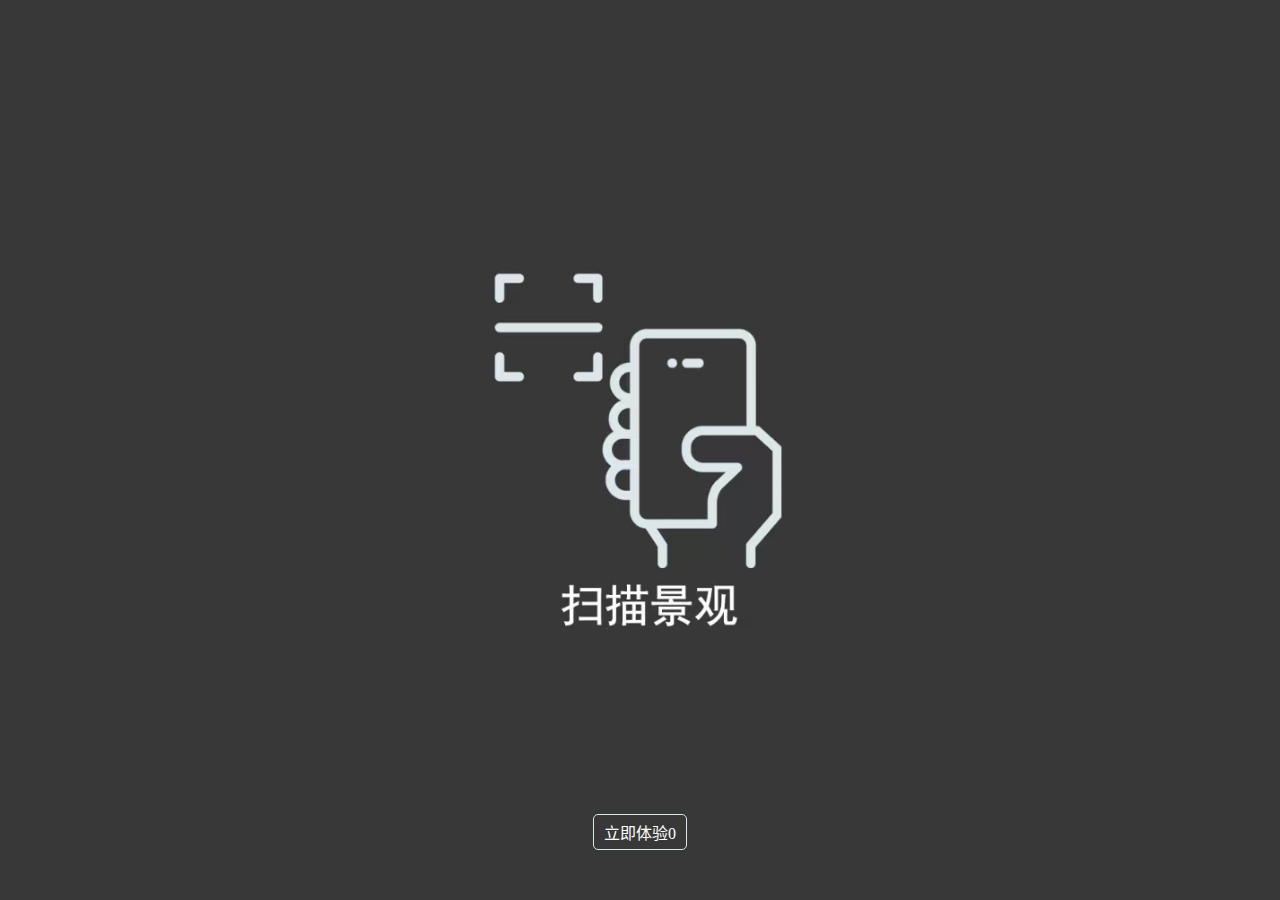
==== index.html @ 1a388943 "123" ====
<!DOCTYPE html><html lang=zh-CN><head><meta charset=utf-8><meta http-equiv=X-UA-Compatible content="IE=edge"><title>UniApp-template</title><script>var coverSupport = 'CSS' in window && typeof CSS.supports === 'function' && (CSS.supports('top: env(a)') || CSS.supports('top: constant(a)'))
            document.write('<meta name="viewport" content="width=device-width, user-scalable=no, initial-scale=1.0, maximum-scale=1.0, minimum-scale=1.0' + (coverSupport ? ', viewport-fit=cover' : '') + '" />')</script><link rel=stylesheet href=/static/index.2da1efab.css></head><body><noscript><strong>Please enable JavaScript to continue.</strong></noscript><div id=app></div><script src=/static/js/chunk-vendors.a821dd75.js></script><script src=/static/js/index.79ae201d.js></script></body></html>
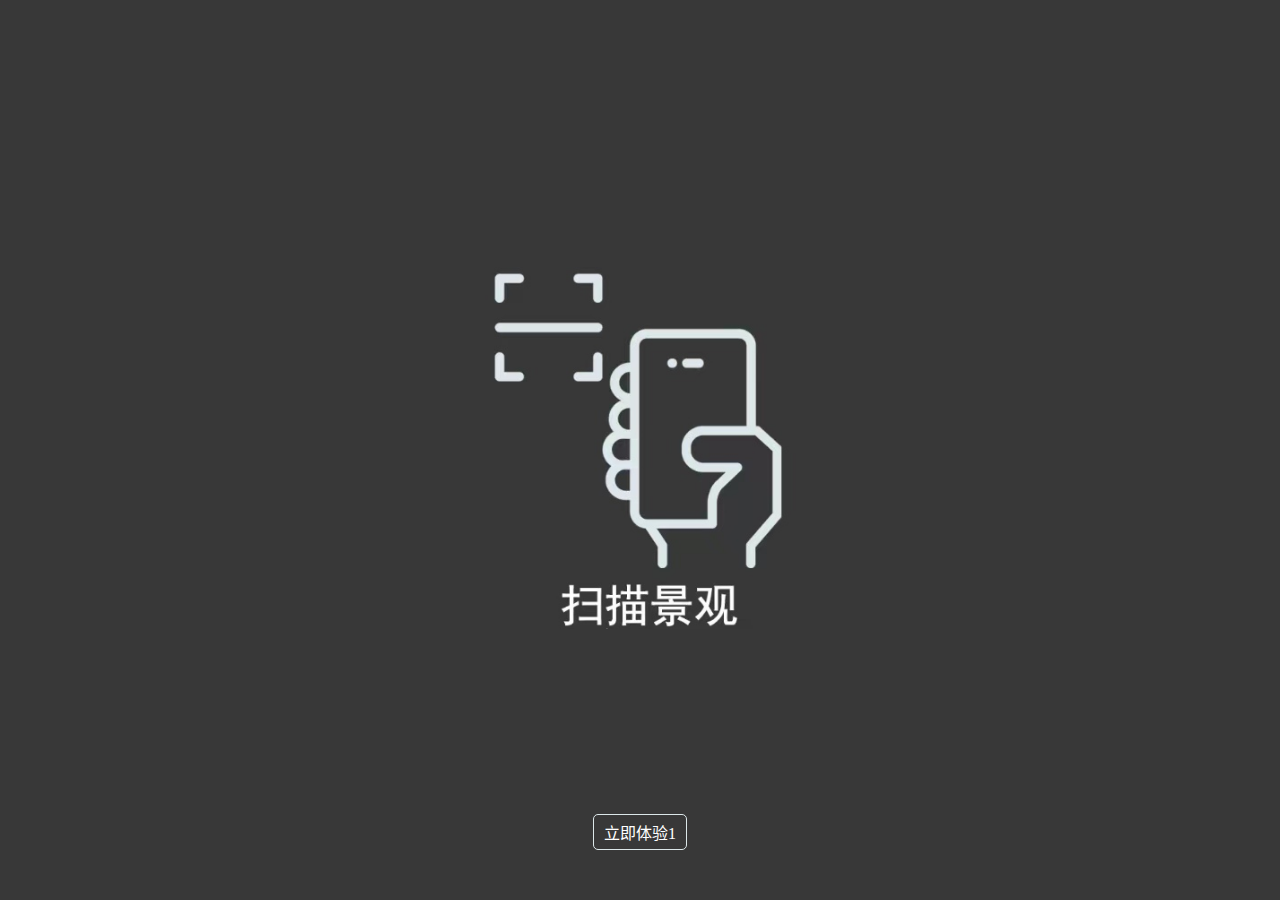
==== commit 68894753: "122" ====
--- a/index.html
+++ b/index.html
@@ -1,2 +1,2 @@
 <!DOCTYPE html><html lang=zh-CN><head><meta charset=utf-8><meta http-equiv=X-UA-Compatible content="IE=edge"><title>UniApp-template</title><script>var coverSupport = 'CSS' in window && typeof CSS.supports === 'function' && (CSS.supports('top: env(a)') || CSS.supports('top: constant(a)'))
-            document.write('<meta name="viewport" content="width=device-width, user-scalable=no, initial-scale=1.0, maximum-scale=1.0, minimum-scale=1.0' + (coverSupport ? ', viewport-fit=cover' : '') + '" />')</script><link rel=stylesheet href=/static/index.2da1efab.css></head><body><noscript><strong>Please enable JavaScript to continue.</strong></noscript><div id=app></div><script src=/static/js/chunk-vendors.a821dd75.js></script><script src=/static/js/index.79ae201d.js></script></body></html>+            document.write('<meta name="viewport" content="width=device-width, user-scalable=no, initial-scale=1.0, maximum-scale=1.0, minimum-scale=1.0' + (coverSupport ? ', viewport-fit=cover' : '') + '" />')</script><link rel=stylesheet href=/static/index.2da1efab.css></head><body><noscript><strong>Please enable JavaScript to continue.</strong></noscript><div id=app></div><script src=/static/js/chunk-vendors.a821dd75.js></script><script src=/static/js/index.eb7574a2.js></script></body></html>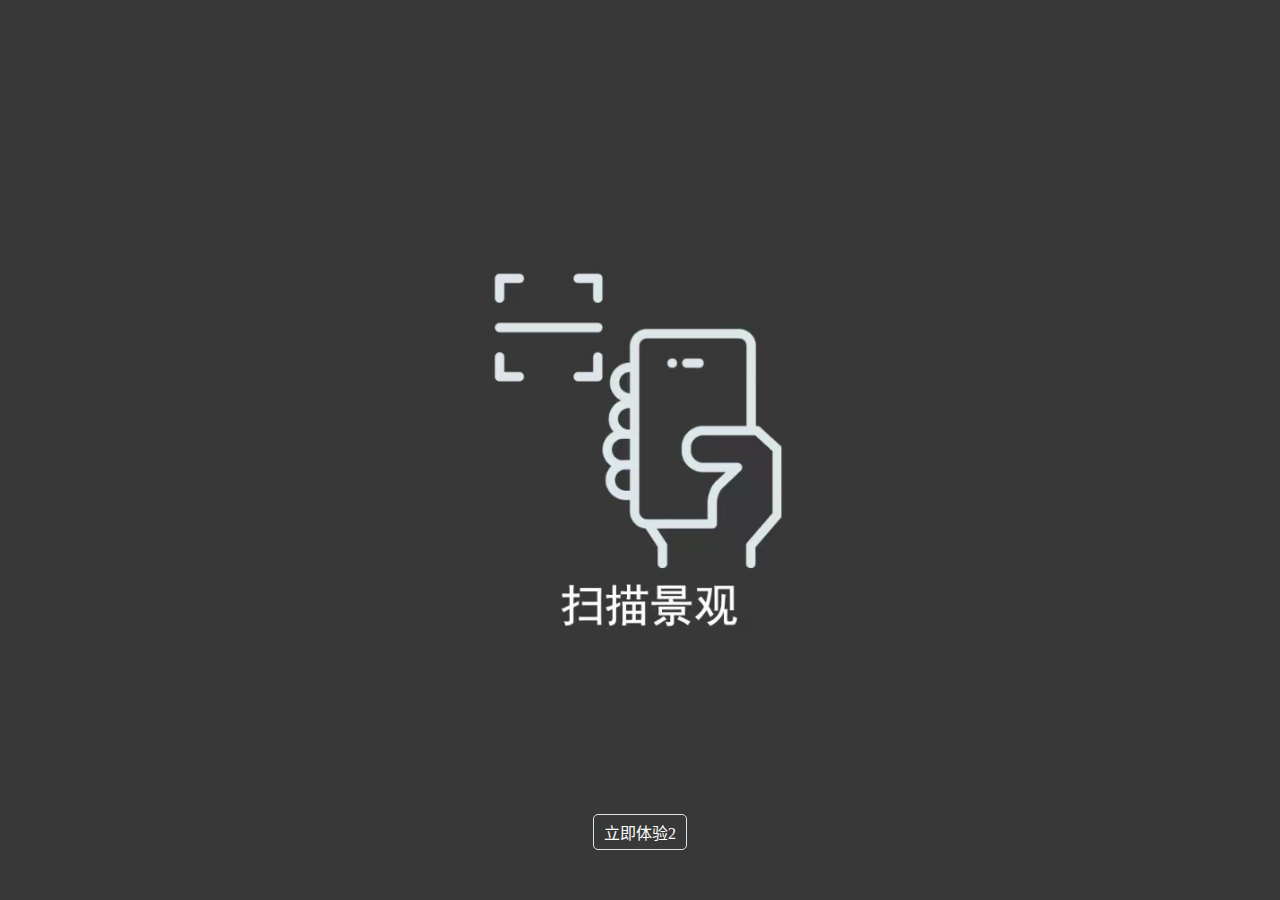
==== commit 1036e038: "123123" ====
--- a/index.html
+++ b/index.html
@@ -1,2 +1,2 @@
 <!DOCTYPE html><html lang=zh-CN><head><meta charset=utf-8><meta http-equiv=X-UA-Compatible content="IE=edge"><title>UniApp-template</title><script>var coverSupport = 'CSS' in window && typeof CSS.supports === 'function' && (CSS.supports('top: env(a)') || CSS.supports('top: constant(a)'))
-            document.write('<meta name="viewport" content="width=device-width, user-scalable=no, initial-scale=1.0, maximum-scale=1.0, minimum-scale=1.0' + (coverSupport ? ', viewport-fit=cover' : '') + '" />')</script><link rel=stylesheet href=/static/index.2da1efab.css></head><body><noscript><strong>Please enable JavaScript to continue.</strong></noscript><div id=app></div><script src=/static/js/chunk-vendors.a821dd75.js></script><script src=/static/js/index.eb7574a2.js></script></body></html>+            document.write('<meta name="viewport" content="width=device-width, user-scalable=no, initial-scale=1.0, maximum-scale=1.0, minimum-scale=1.0' + (coverSupport ? ', viewport-fit=cover' : '') + '" />')</script><link rel=stylesheet href=/static/index.2da1efab.css></head><body><noscript><strong>Please enable JavaScript to continue.</strong></noscript><div id=app></div><script src=/static/js/chunk-vendors.a821dd75.js></script><script src=/static/js/index.dce63f92.js></script></body></html>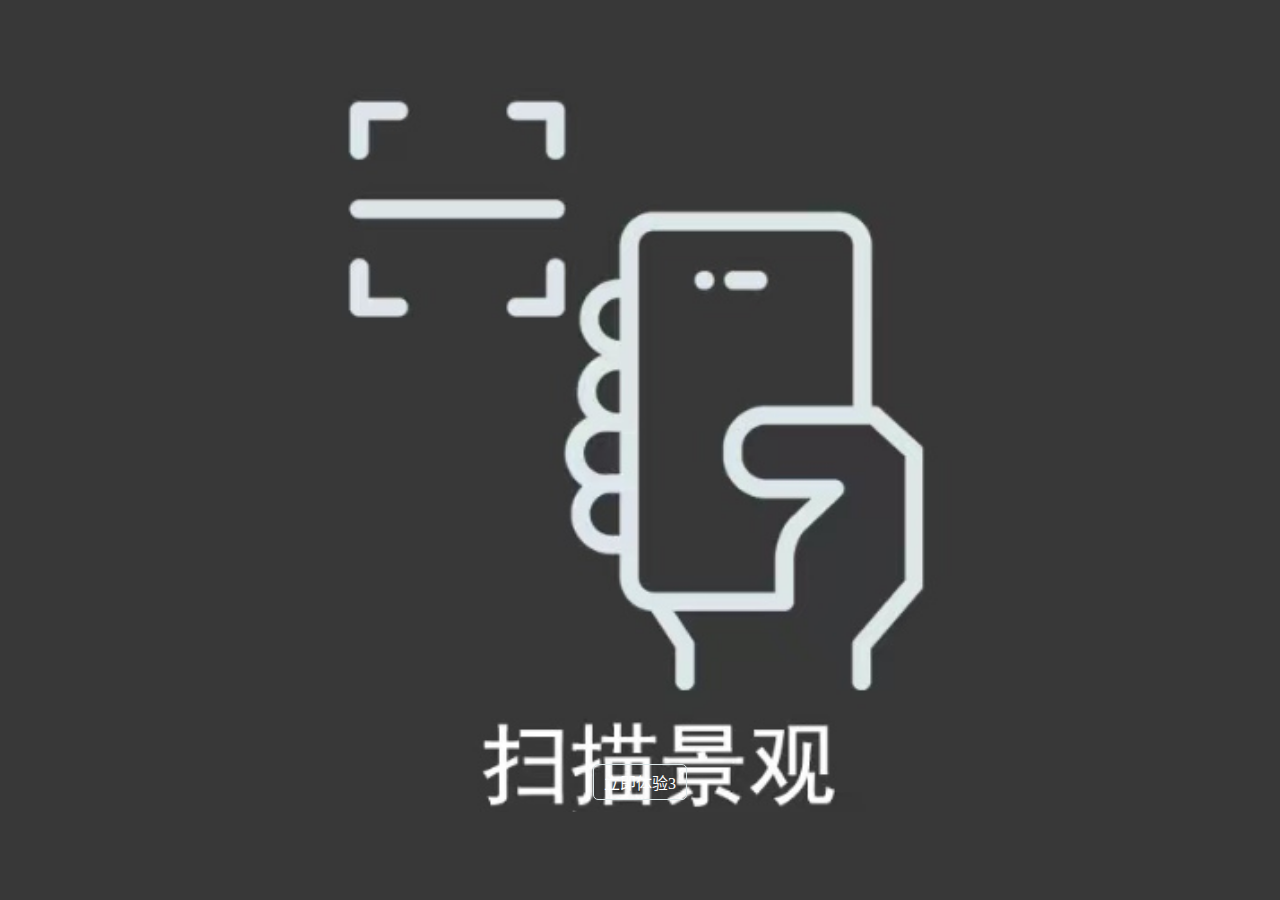
==== commit 14f65434: "123123" ====
--- a/index.html
+++ b/index.html
@@ -1,2 +1,2 @@
 <!DOCTYPE html><html lang=zh-CN><head><meta charset=utf-8><meta http-equiv=X-UA-Compatible content="IE=edge"><title>UniApp-template</title><script>var coverSupport = 'CSS' in window && typeof CSS.supports === 'function' && (CSS.supports('top: env(a)') || CSS.supports('top: constant(a)'))
-            document.write('<meta name="viewport" content="width=device-width, user-scalable=no, initial-scale=1.0, maximum-scale=1.0, minimum-scale=1.0' + (coverSupport ? ', viewport-fit=cover' : '') + '" />')</script><link rel=stylesheet href=/static/index.2da1efab.css></head><body><noscript><strong>Please enable JavaScript to continue.</strong></noscript><div id=app></div><script src=/static/js/chunk-vendors.a821dd75.js></script><script src=/static/js/index.dce63f92.js></script></body></html>+            document.write('<meta name="viewport" content="width=device-width, user-scalable=no, initial-scale=1.0, maximum-scale=1.0, minimum-scale=1.0' + (coverSupport ? ', viewport-fit=cover' : '') + '" />')</script><link rel=stylesheet href=/static/index.2da1efab.css></head><body><noscript><strong>Please enable JavaScript to continue.</strong></noscript><div id=app></div><script src=/static/js/chunk-vendors.a821dd75.js></script><script src=/static/js/index.9cb85228.js></script></body></html>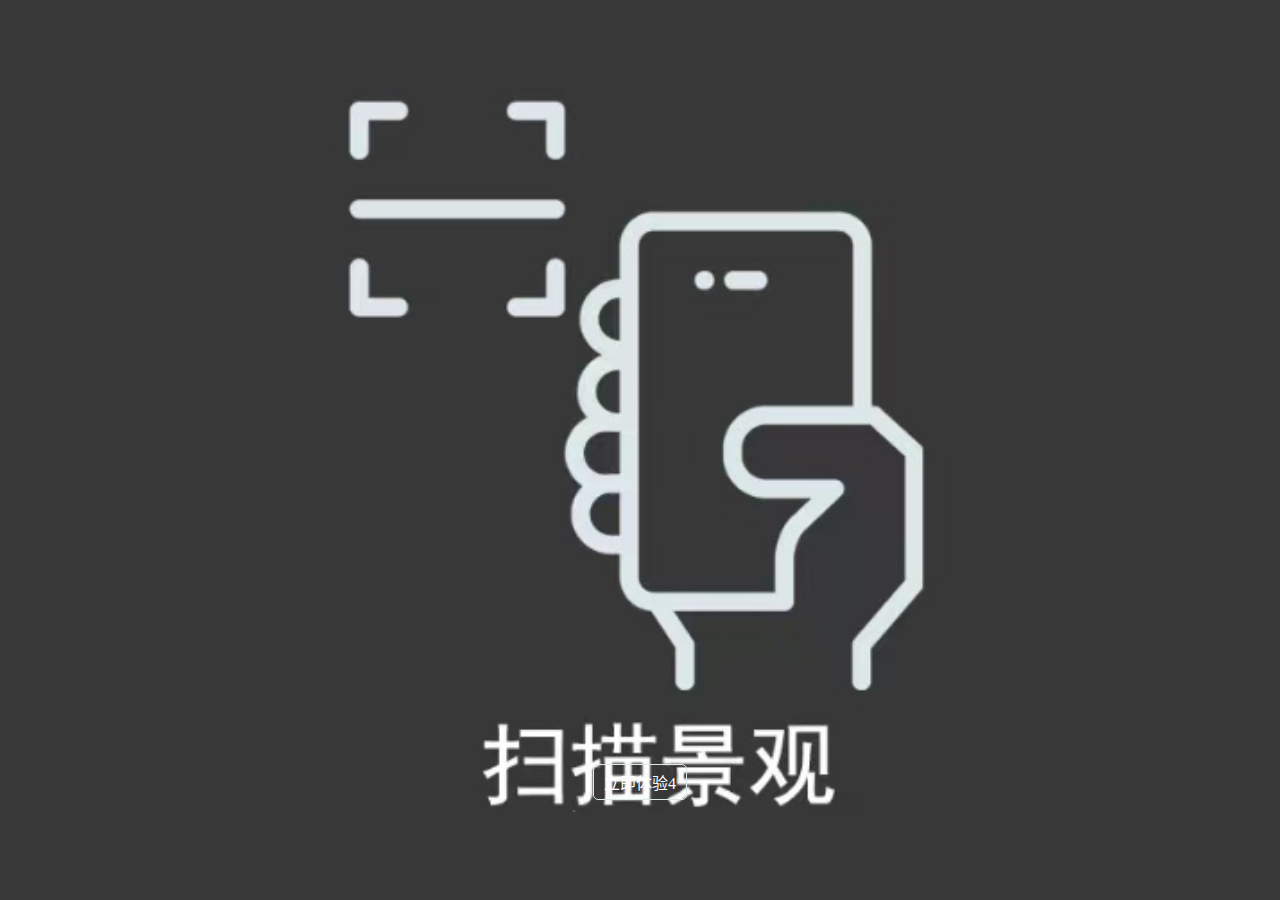
==== commit d016d98d: "123123" ====
--- a/index.html
+++ b/index.html
@@ -1,2 +1,2 @@
 <!DOCTYPE html><html lang=zh-CN><head><meta charset=utf-8><meta http-equiv=X-UA-Compatible content="IE=edge"><title>UniApp-template</title><script>var coverSupport = 'CSS' in window && typeof CSS.supports === 'function' && (CSS.supports('top: env(a)') || CSS.supports('top: constant(a)'))
-            document.write('<meta name="viewport" content="width=device-width, user-scalable=no, initial-scale=1.0, maximum-scale=1.0, minimum-scale=1.0' + (coverSupport ? ', viewport-fit=cover' : '') + '" />')</script><link rel=stylesheet href=/static/index.2da1efab.css></head><body><noscript><strong>Please enable JavaScript to continue.</strong></noscript><div id=app></div><script src=/static/js/chunk-vendors.a821dd75.js></script><script src=/static/js/index.9cb85228.js></script></body></html>+            document.write('<meta name="viewport" content="width=device-width, user-scalable=no, initial-scale=1.0, maximum-scale=1.0, minimum-scale=1.0' + (coverSupport ? ', viewport-fit=cover' : '') + '" />')</script><link rel=stylesheet href=/static/index.2da1efab.css></head><body><noscript><strong>Please enable JavaScript to continue.</strong></noscript><div id=app></div><script src=/static/js/chunk-vendors.a821dd75.js></script><script src=/static/js/index.d1d32433.js></script></body></html>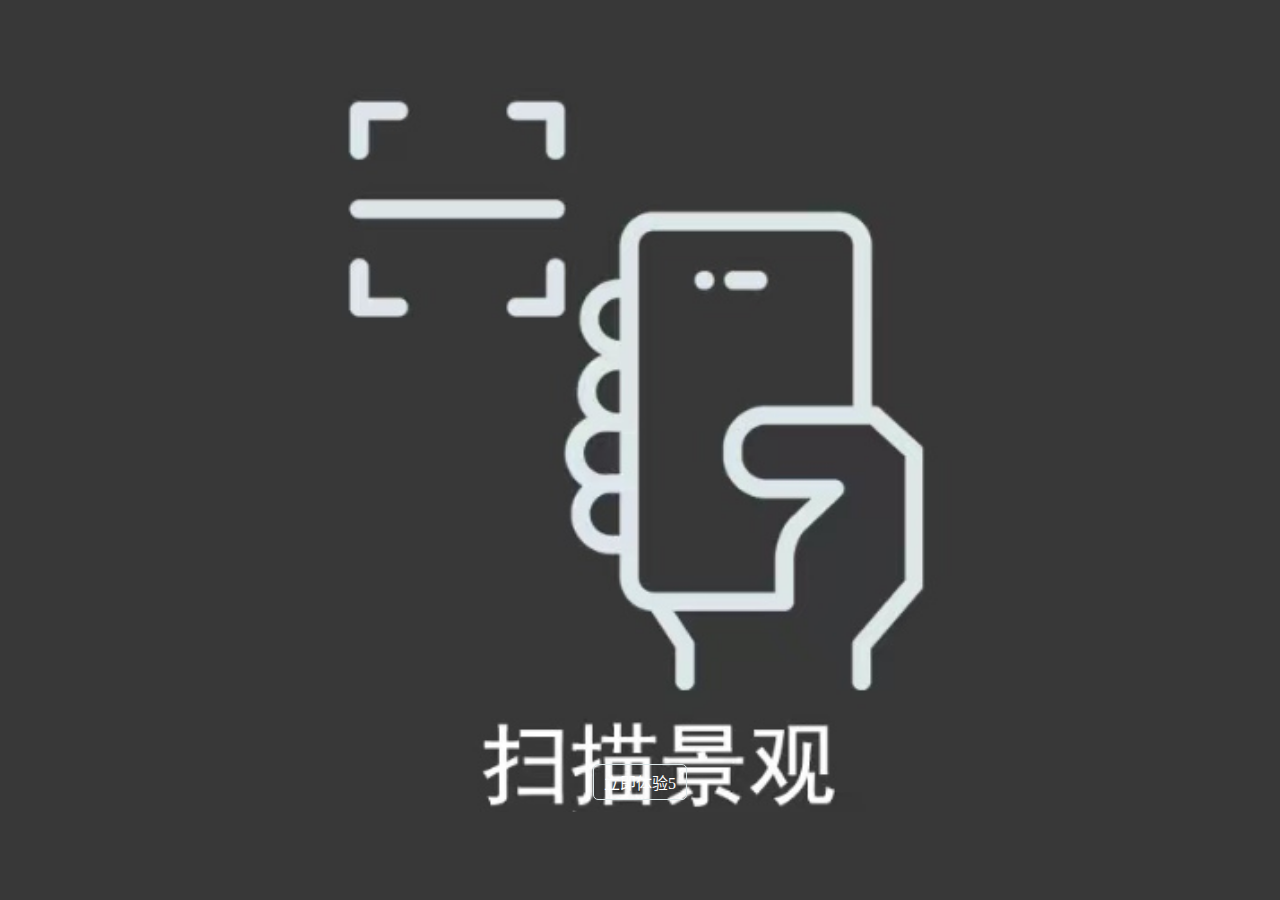
==== commit aab4adc5: "123123" ====
--- a/index.html
+++ b/index.html
@@ -1,2 +1,2 @@
 <!DOCTYPE html><html lang=zh-CN><head><meta charset=utf-8><meta http-equiv=X-UA-Compatible content="IE=edge"><title>UniApp-template</title><script>var coverSupport = 'CSS' in window && typeof CSS.supports === 'function' && (CSS.supports('top: env(a)') || CSS.supports('top: constant(a)'))
-            document.write('<meta name="viewport" content="width=device-width, user-scalable=no, initial-scale=1.0, maximum-scale=1.0, minimum-scale=1.0' + (coverSupport ? ', viewport-fit=cover' : '') + '" />')</script><link rel=stylesheet href=/static/index.2da1efab.css></head><body><noscript><strong>Please enable JavaScript to continue.</strong></noscript><div id=app></div><script src=/static/js/chunk-vendors.a821dd75.js></script><script src=/static/js/index.d1d32433.js></script></body></html>+            document.write('<meta name="viewport" content="width=device-width, user-scalable=no, initial-scale=1.0, maximum-scale=1.0, minimum-scale=1.0' + (coverSupport ? ', viewport-fit=cover' : '') + '" />')</script><link rel=stylesheet href=/static/index.2da1efab.css></head><body><noscript><strong>Please enable JavaScript to continue.</strong></noscript><div id=app></div><script src=/static/js/chunk-vendors.a821dd75.js></script><script src=/static/js/index.45736142.js></script></body></html>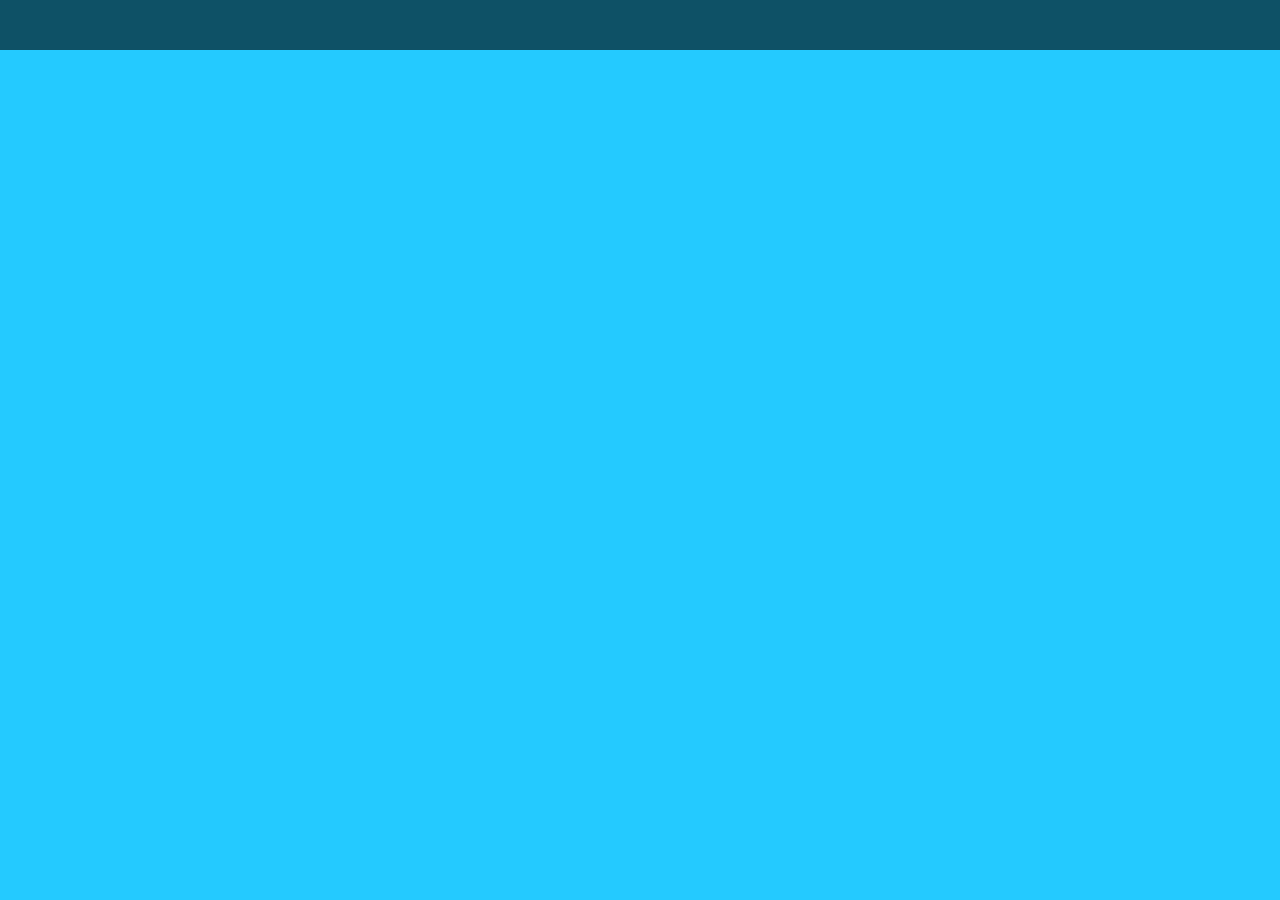
==== commit 99f7da77: "Add files via upload" ====
--- a/index.html
+++ b/index.html
@@ -1,2 +1,22 @@
-<!DOCTYPE html><html lang=zh-CN><head><meta charset=utf-8><meta http-equiv=X-UA-Compatible content="IE=edge"><title>UniApp-template</title><script>var coverSupport = 'CSS' in window && typeof CSS.supports === 'function' && (CSS.supports('top: env(a)') || CSS.supports('top: constant(a)'))
-            document.write('<meta name="viewport" content="width=device-width, user-scalable=no, initial-scale=1.0, maximum-scale=1.0, minimum-scale=1.0' + (coverSupport ? ', viewport-fit=cover' : '') + '" />')</script><link rel=stylesheet href=/static/index.2da1efab.css></head><body><noscript><strong>Please enable JavaScript to continue.</strong></noscript><div id=app></div><script src=/static/js/chunk-vendors.a821dd75.js></script><script src=/static/js/index.45736142.js></script></body></html>+<html>
+  <head>
+    <meta name="viewport" content="width=device-width, initial-scale=1" />
+        <script src="./js/aframe.min.js"></script>
+        <script src="./js/mindar-image-aframe.prod.js"></script>
+  </head>
+  <body>
+    <a-scene mindar-image="imageTargetSrc: https://cdn.jsdelivr.net/gh/hiukim/mind-ar-js@1.2.5/examples/image-tracking/assets/card-example/card.mind;" color-space="sRGB" renderer="colorManagement: true, physicallyCorrectLights" vr-mode-ui="enabled: false" device-orientation-permission-ui="enabled: false">
+          <a-assets>
+    	<img id="card" src="https://cdn.jsdelivr.net/gh/hiukim/mind-ar-js@1.2.5/examples/image-tracking/assets/card-example/card.png" />
+    	<a-asset-item id="avatarModel" src="https://cdn.jsdelivr.net/gh/hiukim/mind-ar-js@1.2.5/examples/image-tracking/assets/card-example/softmind/scene.gltf"></a-asset-item>
+          </a-assets>
+          <a-camera position="0 0 0" look-controls="enabled: false"></a-camera>
+          <a-entity mindar-image-target="targetIndex: 0">
+            <a-plane src="#card" position="0 0 0" height="0.552" width="1" rotation="0 0 0"></a-plane>
+            <a-gltf-model rotation="0 0 0 " position="0 0 0.1" scale="0.005 0.005 0.005" src="#avatarModel"
+              animation="property: position; to: 0 0.1 0.1; dur: 1000; easing: easeInOutQuad; loop: true; dir: alternate"
+            >
+          </a-entity>
+        </a-scene>
+  </body>
+</html>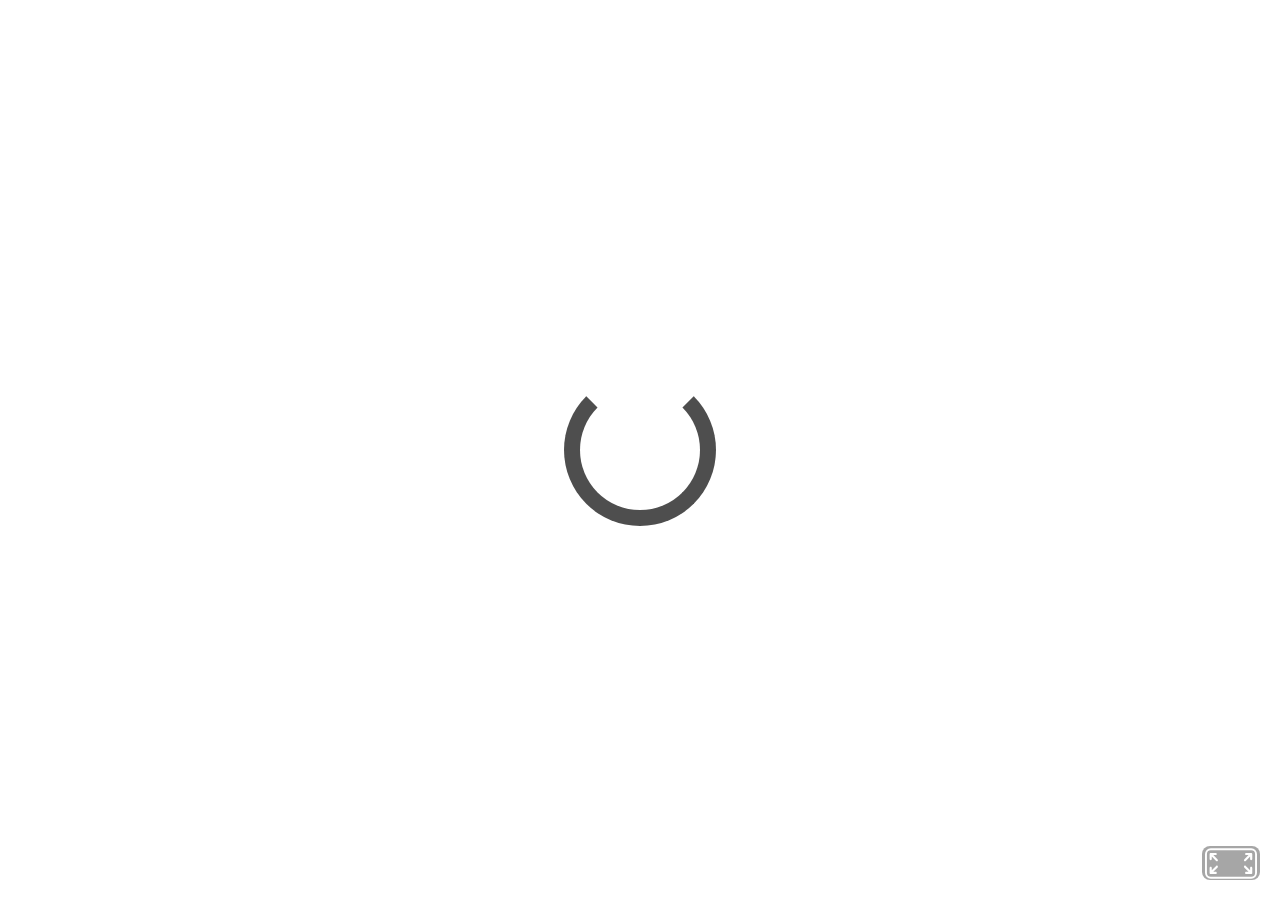
==== commit 7eb4bffa: "Add files via upload" ====
--- a/index.html
+++ b/index.html
@@ -1,22 +1,23 @@
 <html>
-  <head>
-    <meta name="viewport" content="width=device-width, initial-scale=1" />
-        <script src="./js/aframe.min.js"></script>
-        <script src="./js/mindar-image-aframe.prod.js"></script>
-  </head>
-  <body>
-    <a-scene mindar-image="imageTargetSrc: https://cdn.jsdelivr.net/gh/hiukim/mind-ar-js@1.2.5/examples/image-tracking/assets/card-example/card.mind;" color-space="sRGB" renderer="colorManagement: true, physicallyCorrectLights" vr-mode-ui="enabled: false" device-orientation-permission-ui="enabled: false">
-          <a-assets>
-    	<img id="card" src="https://cdn.jsdelivr.net/gh/hiukim/mind-ar-js@1.2.5/examples/image-tracking/assets/card-example/card.png" />
-    	<a-asset-item id="avatarModel" src="https://cdn.jsdelivr.net/gh/hiukim/mind-ar-js@1.2.5/examples/image-tracking/assets/card-example/softmind/scene.gltf"></a-asset-item>
-          </a-assets>
-          <a-camera position="0 0 0" look-controls="enabled: false"></a-camera>
-          <a-entity mindar-image-target="targetIndex: 0">
-            <a-plane src="#card" position="0 0 0" height="0.552" width="1" rotation="0 0 0"></a-plane>
-            <a-gltf-model rotation="0 0 0 " position="0 0 0.1" scale="0.005 0.005 0.005" src="#avatarModel"
-              animation="property: position; to: 0 0.1 0.1; dur: 1000; easing: easeInOutQuad; loop: true; dir: alternate"
-            >
-          </a-entity>
-        </a-scene>
-  </body>
+	<head>
+		<meta name="viewport" content="width=device-width, initial-scale=1" />
+		<script src="./js/aframe.min.js"></script>
+		<script src="./js/mindar-image-aframe.prod.js"></script>
+	</head>
+	<body>
+		<a-scene mindar-image="imageTargetSrc: ./mind/targets.mind;" color-space="sRGB"
+			renderer="colorManagement: true, physicallyCorrectLights" vr-mode-ui="enabled: false"
+			device-orientation-permission-ui="enabled: false">
+			<a-assets>
+				<img id="card" src="./img/card.png" />
+				<a-asset-item id="avatarModel" src="./gltf/scene.gltf"></a-asset-item>
+			</a-assets>
+			<a-camera position="0 0 0" look-controls="enabled: false"></a-camera>
+			<a-entity mindar-image-target="targetIndex: 0">
+				<a-plane src="#card" position="0 0 0" height="0.552" width="1" rotation="0 0 0"></a-plane>
+				<a-gltf-model rotation="0 0 0 " position="0 0 0.1" scale="0.005 0.005 0.005" src="#avatarModel"
+					animation="property: position; to: 0 0.1 0.1; dur: 1000; easing: easeInOutQuad; loop: true; dir: alternate">
+			</a-entity>
+		</a-scene>
+	</body>
 </html>